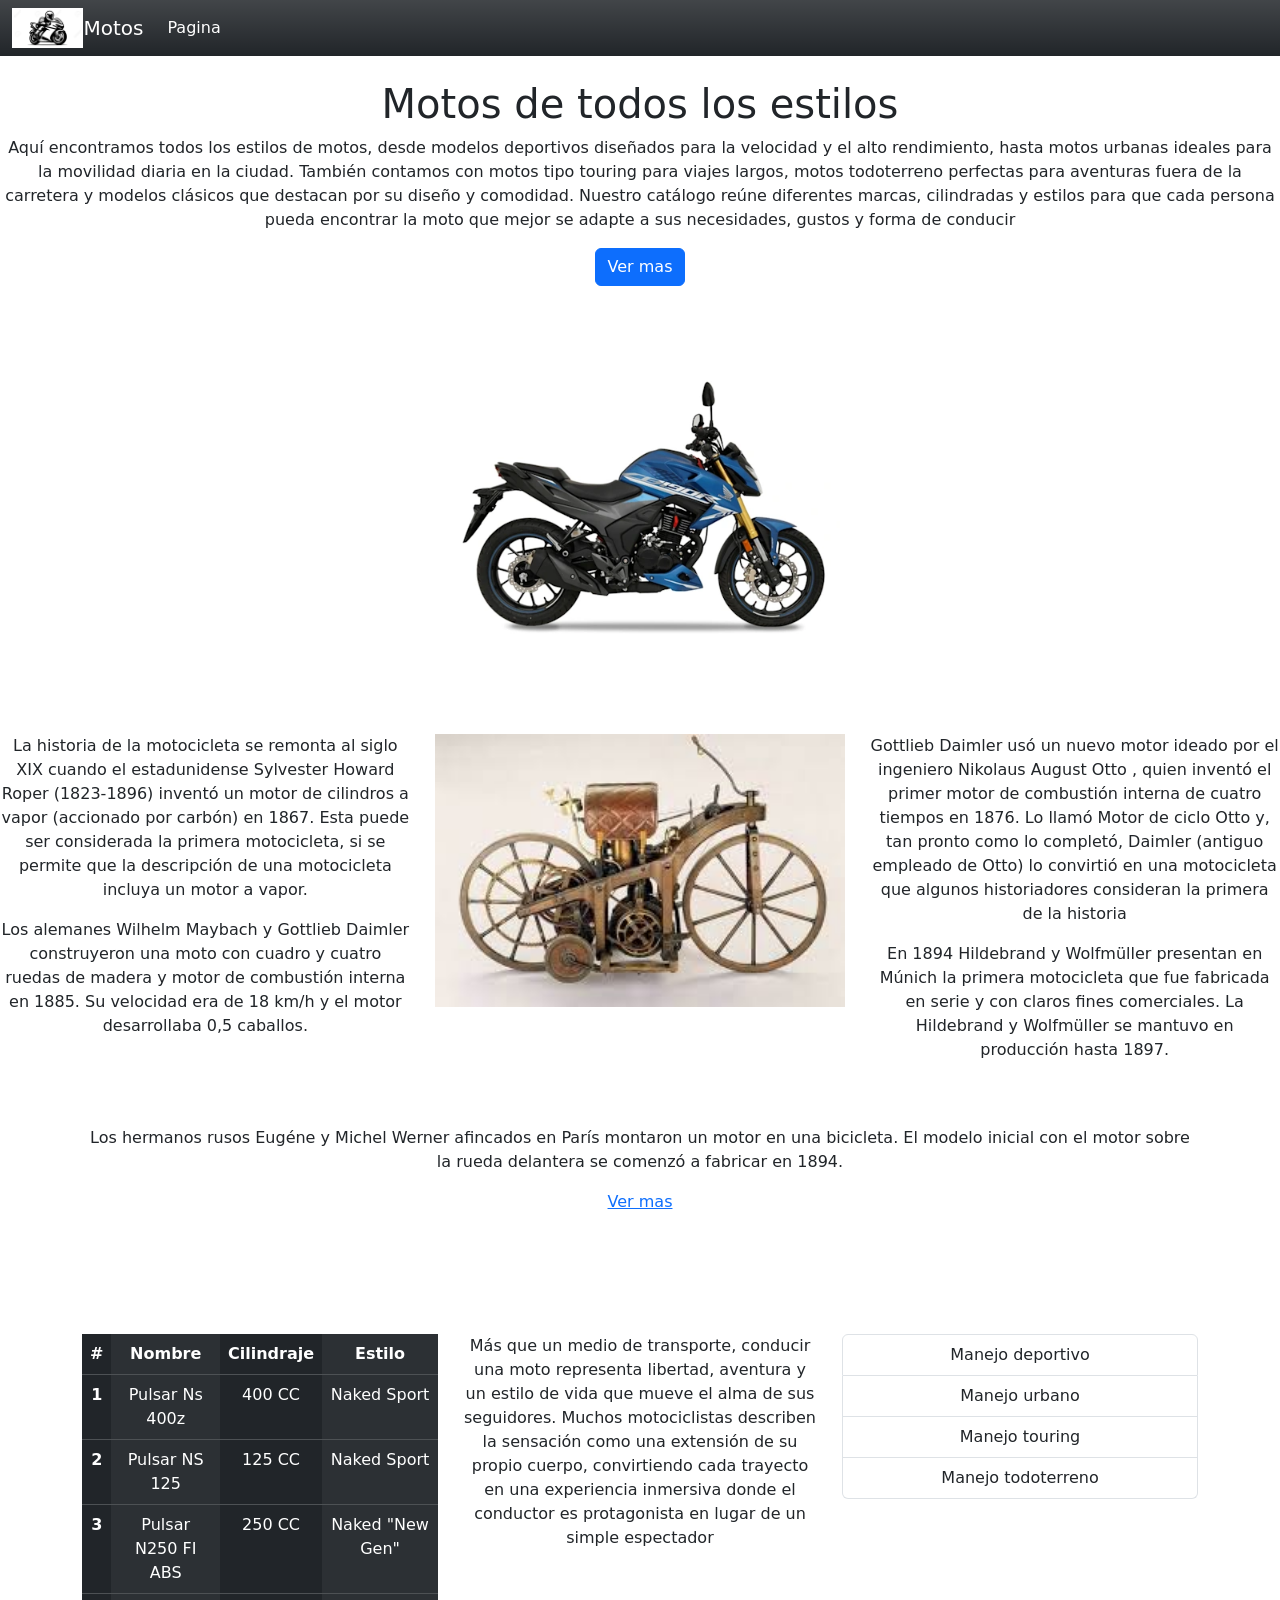
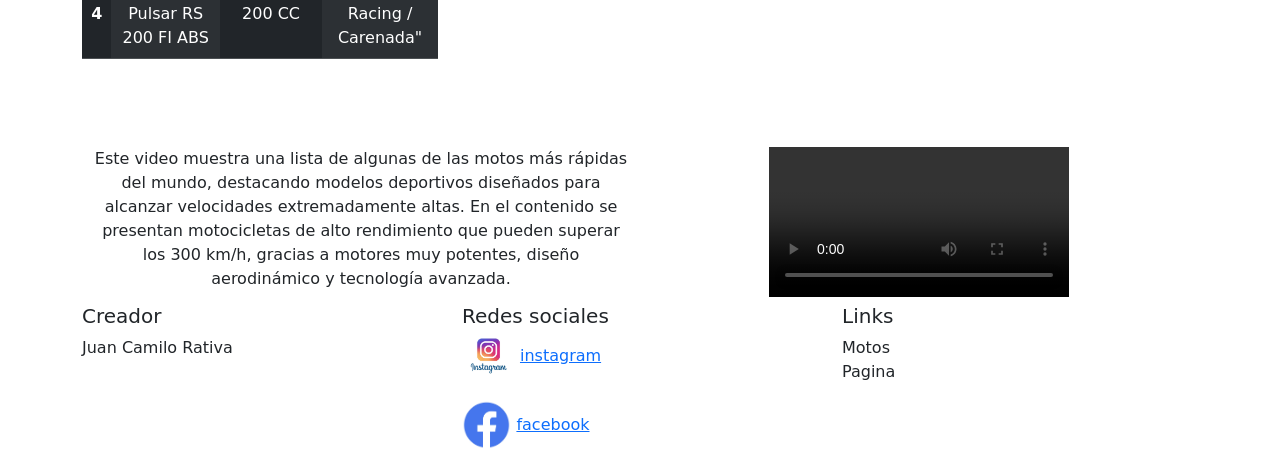
==== index.html @ 73034dc5 "Rename Index.html to index.html" ====
<!doctype html>
<html lang="en">
  <head>
    <!-- Required meta tags -->
    <meta charset="utf-8">
    <meta name="viewport" content="width=device-width, initial-scale=1">

    <link rel="stylesheet" href="css/iniciostyle.css">
    <!-- Bootstrap CSS -->
    <link href="https://cdn.jsdelivr.net/npm/bootstrap@5.0.2/dist/css/bootstrap.min.css" rel="stylesheet" integrity="sha384-EVSTQN3/azprG1Anm3QDgpJLIm9Nao0Yz1ztcQTwFspd3yD65VohhpuuCOmLASjC" crossorigin="anonymous">

    <title>Miproyecto</title>
  </head>
  <body>
    <!-- inicio Menú de navegacion  -->

<nav class="navbar navbar-expand-lg navbar-dark bg-dark bg-gradient">
  <div class="container-fluid">
    <img src="./Imagenes/Logoinicial.png" height="40px" alt="">
    <a class="navbar-brand" href="./Index.html">Motos</a> <!-- Logo marca -->
    <button class="navbar-toggler" type="button" data-bs-toggle="collapse" class="colorazul" data-bs-target="#navbarSupportedContent" aria-controls="navbarSupportedContent" aria-expanded="false" aria-label="Toggle navigation">
      <span class="navbar-toggler-icon"></span>
    </button>
    <div class="collapse navbar-collapse" id="navbarSupportedContent">
      <ul class="navbar-nav me-auto mb-2 mb-lg-0">
        <li class="nav-item">
          <a class="nav-link active" aria-current="page" href="pagina.html">Pagina</a>
        </li>
      </form>
    </div>
  </div>
</nav>

<div class="text-center">
</div>
<!-- inicio de seccion 1  -->
<section class="py-4 text-sm-center text-md-center text-lg-center text-xl-center">
<div class="contenido1">


<h1 class="display -5">Motos de todos los estilos</h1>

<p class="texto1">Aquí encontramos todos los estilos de motos, desde modelos deportivos diseñados para la velocidad y el alto rendimiento, hasta motos urbanas ideales para la movilidad diaria en la ciudad. También contamos con motos tipo touring para viajes largos, motos todoterreno perfectas para aventuras fuera de la carretera y modelos clásicos que destacan por su diseño y comodidad. Nuestro catálogo reúne diferentes marcas, cilindradas y estilos para que cada persona pueda encontrar la moto que mejor se adapte a sus necesidades, gustos y forma de conducir</p>
<button type="button" class="btn btn-primary">Ver mas</button>
<br>
<br>

    <!-- Optional JavaScript; choose one of the two! -->

    <!-- Option 1: Bootstrap Bundle with Popper -->
    <script src="https://cdn.jsdelivr.net/npm/bootstrap@5.0.2/dist/js/bootstrap.bundle.min.js" integrity="sha384-MrcW6ZMFYlzcLA8Nl+NtUVF0sA7MsXsP1UyJoMp4YLEuNSfAP+JcXn/tWtIaxVXM" crossorigin="anonymous"></script>

    <!-- Option 2: Separate Popper and Bootstrap JS -->
    <!--
    <script src="https://cdn.jsdelivr.net/npm/@popperjs/core@2.9.2/dist/umd/popper.min.js" integrity="sha384-IQsoLXl5PILFhosVNubq5LC7Qb9DXgDA9i+tQ8Zj3iwWAwPtgFTxbJ8NT4GN1R8p" crossorigin="anonymous"></script>
    <script src="https://cdn.jsdelivr.net/npm/bootstrap@5.0.2/dist/js/bootstrap.min.js" integrity="sha384-cVKIPhGWiC2Al4u+LWgxfKTRIcfu0JTxR+EQDz/bgldoEyl4H0zUF0QKbrJ0EcQF" crossorigin="anonymous"></script>
    -->
    <div id="carouselExampleControls" class="carousel slide" data-bs-rider="carousel">
  <div class="carousel-inner">
    <div class="carousel-item active">
      <img src="./Imagenes/honda-cb-190r-2.0-plano-lateral.webp" class="rounded mx-auto d-block"  alt="..." width="400">
    </div>

    <div class="carousel-item">
      <img src="./Imagenes/Kawasaki ninja.jpg"  class="rounded mx-auto d-block" alt="..." width="400">
    </div>

    <div class="carousel-item">
      <img src="./Imagenes/Pulsar-p150-negro-mini.webp"  class="rounded mx-auto d-block" alt="..." width="400">
      </div>

     <div class="carousel-item">
      <img src="./Imagenes/pulsar3.jpg"  class="rounded mx-auto d-block" alt="..." width="300">
  </div>

  <button class="carousel-control-prev" type="button" data-bs-target="#carouselExampleControls" data-bs-slide="prev">
    <span class="carousel-control-prev-icon" aria-hidden="true"></span>
    <span class="visually-hidden">Previous</span>
  </button>
  <button class="carousel-control-next" type="button" data-bs-target="#carouselExampleControls" data-bs-slide="next">
    <span class="carousel-control-next-icon" aria-hidden="true"></span>
    <span class="visually-hidden">Next</span>
  </button>
</div>
</div>
</section >
<!-- inicio de seccion 2  -->


<section class="contenido2">

<div class="row text-center">

<!-- texto parte izquierda -->
<div class="col-md-4">
<p class="textocentrado">
La historia de la motocicleta se remonta al siglo XIX cuando el estadunidense <span class="Resaltar"> Sylvester Howard Roper (1823-1896) </span> inventó un motor de cilindros a vapor (accionado por carbón) en 1867. Esta puede ser considerada la primera motocicleta, si se permite que la descripción de una motocicleta incluya un motor a vapor.
</p>
<p>Los alemanes <span class="Resaltar">  Wilhelm Maybach </span> y <span class="Resaltar"> Gottlieb Daimler </span> construyeron una moto con cuadro y cuatro ruedas de madera y motor de combustión interna en 1885. Su velocidad era de 18 km/h y el motor desarrollaba 0,5 caballos.</p>

</div>

<!-- imagen centro -->
<div class="col-md-4">

<img src="Imagenes/La primer moto.jpg" class="img-fluid" width="900">

</div>

<!-- texto derecho -->
<div class="col-md-4">

<p>
<span class="Resaltar">Gottlieb Daimler</span> usó un nuevo motor ideado por el ingeniero <span class="Resaltar"> Nikolaus August Otto </span> , quien inventó el primer motor de combustión interna de cuatro tiempos en 1876. Lo llamó Motor de ciclo Otto y, tan pronto como lo completó, Daimler (antiguo empleado de Otto) lo convirtió en una motocicleta que algunos historiadores consideran la primera de la historia
</p>
<p>En 1894 Hildebrand y Wolfmüller presentan en Múnich la primera motocicleta que fue fabricada en serie y con claros fines comerciales. La Hildebrand y Wolfmüller se mantuvo en producción hasta 1897.</p>
</div>

</div>


<section class="container text-center mt-5">

<p>
 Los hermanos rusos Eugéne y Michel Werner afincados en París montaron un motor en una bicicleta. El modelo inicial con el motor sobre la rueda delantera se comenzó a fabricar en 1894.
</p>

<a class="btn2" href="https://es.wikipedia.org/wiki/Historia_de_la_motocicleta" target="_blank">Ver mas</a>

</section>
<br>
<br>
<br>
<br>
<br>

<!-- seccion 3  -->
 
<div class="container text-center">
  <div class="row align-items-start">
    <div class="col">
     </table>
 <table class="table table-dark table-striped-columns">
  <thead>
    <tr>
      <th scope="col">#</th>
      <th scope="col">Nombre</th>
      <th scope="col">Cilindraje</th>
      <th scope="col">Estilo</th>
    </tr>
  </thead>
  <tbody class="table table-dark table-striped-columns">
    <tr>
      <th scope="row">1</th>
      <td>Pulsar Ns 400z</td>
      <td>400 CC</td>
      <td>Naked Sport</td>
    </tr>
    <tr>
      <th scope="row">2</th>
      <td>Pulsar NS 125</td>
      <td>125 CC</td>
      <td> Naked Sport</td>
    </tr>
   <tr>
      <th scope="row">3</th>
      <td>Pulsar N250 FI ABS</td>
      <td>250 CC</td>
      <td>Naked "New Gen"</td>
    </tr>
    <tr>
      <th scope="row">4</th>
      <td>Pulsar RS 200 FI ABS</td>
      <td>200 CC</td>
      <td>Racing / Carenada"</td>
    </tr>
 
  </tbody>
</table>
    </div>
    <div class="col">
     <P>Más que un medio de transporte, conducir una moto representa libertad, aventura y un estilo de vida que mueve el alma de sus seguidores. Muchos motociclistas describen la sensación como una extensión de su propio cuerpo, convirtiendo cada trayecto en una experiencia inmersiva donde el conductor es protagonista en lugar de un simple espectador</P>
    </div>
    <div class="col">
      <ul class="list-group">
  <li class="list-group-item">Manejo deportivo</li>
  <li class="list-group-item">Manejo urbano</li>
  <li class="list-group-item">Manejo touring</li>
  <li class="list-group-item">Manejo todoterreno</li>
</ul>
    </div>
  </div>
  <br>
  <br>
  <br>

  <div class="container text-center">
  <div class="row align-items-start">
    <div class="col">
     Este video muestra una lista de algunas de las motos más rápidas del mundo, destacando modelos deportivos diseñados para alcanzar velocidades extremadamente altas. En el contenido se presentan motocicletas de alto rendimiento que pueden superar los 300 km/h, gracias a motores muy potentes, diseño aerodinámico y tecnología avanzada.
    </div>
    <div class="col">
<video src="Videos/videoplayback.mp4" type="video/mp4"controls >

</video>
    </div>
</section >

<footer class="footer">

<div class="container">

<div class="row">

<div class="col-md-4">

<h5>Creador</h5>
<p>Juan Camilo Rativa</p>

</div>

<div class="col-md-4">

<h5>Redes sociales</h5>
<!-- instagram -->
<img src="./Imagenes/Instagram-app-logo.jpg" height="40px" alt="">
    <a class="instagram1" href="https://www.instagram.com/juancamilo194716/?hl=es">instagram</a> 
    <br>
    <br>

<!-- facebook -->
<img src="./Imagenes/Logo de facebook.png" height="50px" alt="">
    <a class="facebook1" href="https://www.facebook.com/camilo.rativa.94">facebook</a> 
</div>

<div class="col-md-4">

<h5 >Links</h5>
<a class="nav-link active" href="./Index.html">Motos</a> <!-- Logo marca -->
<a class="nav-link active" aria-current="page" href="pagina.html"> Pagina</a>


</div>

</div>

  </body>
</html>
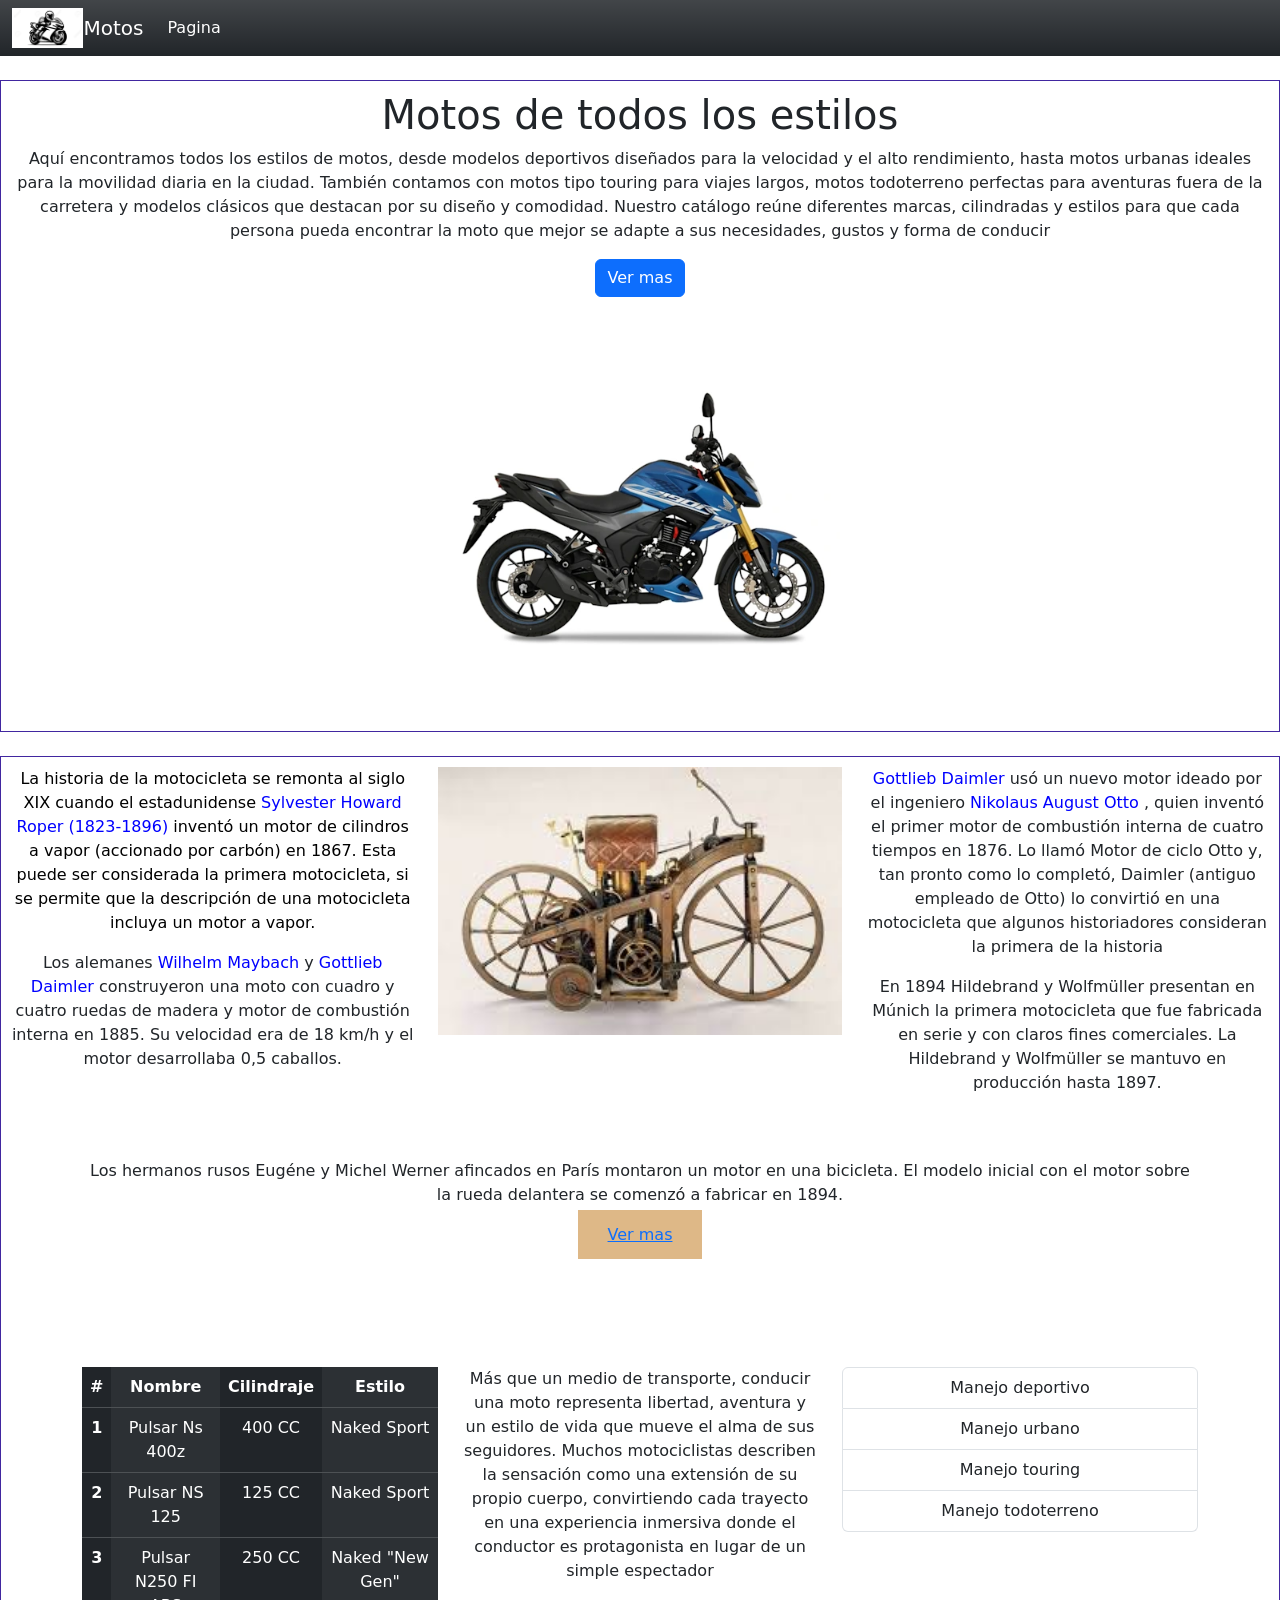
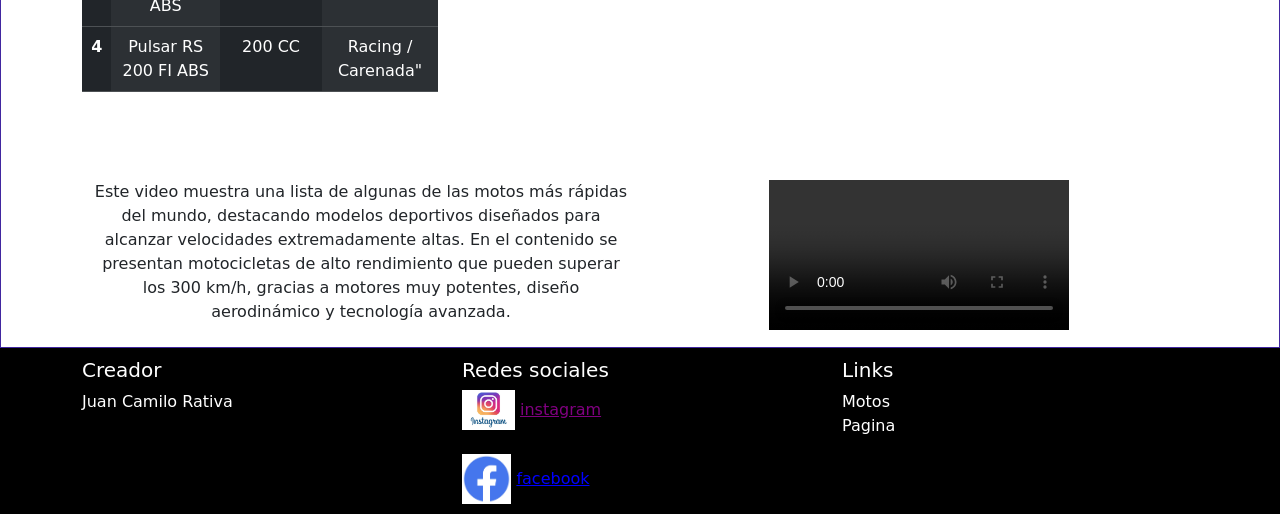
==== commit eb5cda12: "Update index.html Cambio de css a CSS" ====
--- a/index.html
+++ b/index.html
@@ -5,7 +5,7 @@
     <meta charset="utf-8">
     <meta name="viewport" content="width=device-width, initial-scale=1">
 
-    <link rel="stylesheet" href="css/iniciostyle.css">
+    <link rel="stylesheet" href="CSS/iniciostyle.css">
     <!-- Bootstrap CSS -->
     <link href="https://cdn.jsdelivr.net/npm/bootstrap@5.0.2/dist/css/bootstrap.min.css" rel="stylesheet" integrity="sha384-EVSTQN3/azprG1Anm3QDgpJLIm9Nao0Yz1ztcQTwFspd3yD65VohhpuuCOmLASjC" crossorigin="anonymous">
 
@@ -17,7 +17,7 @@
 <nav class="navbar navbar-expand-lg navbar-dark bg-dark bg-gradient">
   <div class="container-fluid">
     <img src="./Imagenes/Logoinicial.png" height="40px" alt="">
-    <a class="navbar-brand" href="./Index.html">Motos</a> <!-- Logo marca -->
+    <a class="navbar-brand" href="./index.html">Motos</a> <!-- Logo marca -->
     <button class="navbar-toggler" type="button" data-bs-toggle="collapse" class="colorazul" data-bs-target="#navbarSupportedContent" aria-controls="navbarSupportedContent" aria-expanded="false" aria-label="Toggle navigation">
       <span class="navbar-toggler-icon"></span>
     </button>
@@ -236,7 +236,7 @@
 <div class="col-md-4">
 
 <h5 >Links</h5>
-<a class="nav-link active" href="./Index.html">Motos</a> <!-- Logo marca -->
+<a class="nav-link active" href="./index.html">Motos</a> <!-- Logo marca -->
 <a class="nav-link active" aria-current="page" href="pagina.html"> Pagina</a>
 
 
--- a/CSS/iniciostyle.css
+++ b/CSS/iniciostyle.css
@@ -0,0 +1,52 @@
+
+h1{
+    margin-bottom: 20px;
+    color:rgb(43, 76, 226);
+}
+
+h5{
+    margin-bottom: 20px;
+    color:rgb(16, 185, 177);
+}
+
+
+.contenido1{
+   
+padding: 10px;
+border: 1px, solid #4127a0  ;
+background: linear-gradient(270deg);
+}
+.contenido2{
+   
+padding: 10px;
+border: 1px, solid #4127a0  ;
+background: linear-gradient(270deg)}
+
+.textocentrado{
+    text-align: center;
+       color:black;
+}
+
+footer {
+    background-color: black;
+    color: white;
+    padding: 10px;
+    width: 100%;
+    bottom: 0;
+}
+.instagram1{
+    color:purple;
+     text-align: center;
+}
+.facebook1{
+    color: blue;
+    text-align: center;
+}
+.Resaltar{
+    color: blue;
+}
+.btn2{
+    
+    background-color:burlywood;
+    padding: 15px 30px;
+}
